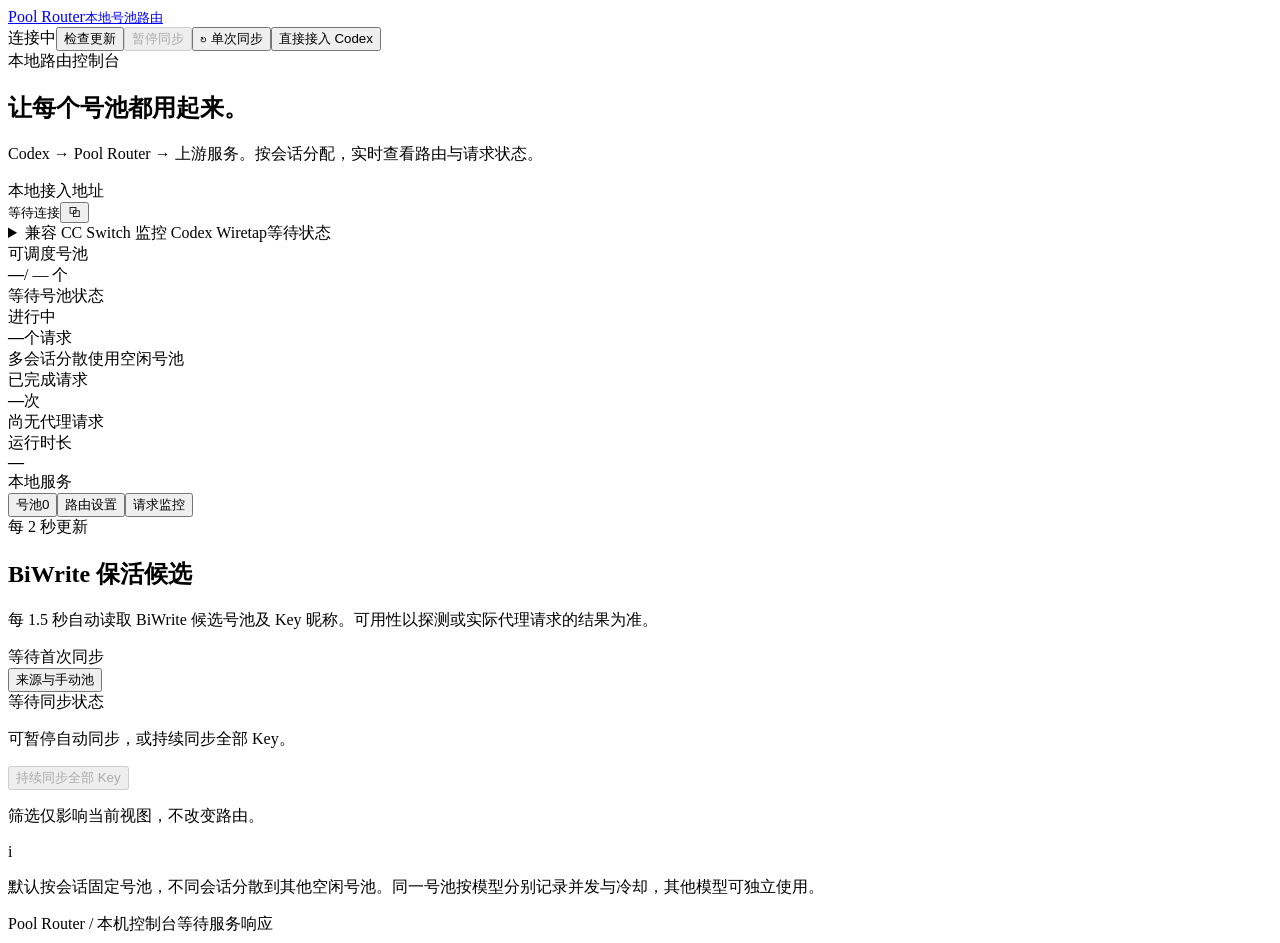
==== web/index.html @ d60b35f2 "Add verified release updates and fix Windows launcher validation" ====
<!doctype html>
<html lang="zh-CN">
<head>
  <meta charset="utf-8">
  <meta name="viewport" content="width=device-width, initial-scale=1">
  <meta name="color-scheme" content="light">
  <meta name="referrer" content="no-referrer">
  <title>Pool Router · 号池路由</title>
  <link rel="stylesheet" href="/style.css">
  <script src="/app.js" defer></script>
</head>
<body>
  <div class="app-shell">
    <header class="topbar">
      <a class="brand" href="/" aria-label="Pool Router 首页"><span class="brand-mark" aria-hidden="true"><i></i><i></i><i></i><i></i></span><span>Pool Router<small>本地号池路由</small></span></a>
      <div class="header-actions"><span class="live-status" id="service-status"><span class="status-dot"></span><span id="service-status-text">连接中</span></span><button class="button button-secondary" id="check-updates-button" type="button">检查更新</button><button class="button button-secondary" id="pause-sync-button" type="button" disabled>暂停同步</button><button class="button button-secondary" id="sync-button" type="button"><span aria-hidden="true">↻</span> 单次同步</button><button class="button button-primary" id="connect-button" type="button">直接接入 Codex</button></div>
    </header>

    <main>
      <section class="intro"><div><div class="eyebrow">本地路由控制台</div><h1>让每个号池都用起来。</h1><p>Codex → Pool Router → 上游服务。按会话分配，实时查看路由与请求状态。</p></div><div class="endpoint-chip"><span class="endpoint-label">本地接入地址</span><div><code id="base-url">等待连接</code><button class="icon-button" id="copy-url" type="button" aria-label="复制本地接入地址" title="复制接入地址">⧉</button></div></div></section>

      <div class="alert alert-error" id="connection-error" role="alert" hidden></div>
      <div class="alert alert-note" id="connection-note" hidden></div>
      <details id="legacy-integration" class="legacy-integration"><summary>兼容 CC Switch 监控 <span class="legacy-brand">Codex Wiretap</span><span id="legacy-status" class="badge badge-neutral">等待状态</span></summary><div class="legacy-integration-body"><p>只需接入一次，将 CC Switch 供应商接到本地入口。以后照旧在 CC Switch 修改 Key，Pool Router 按收到的 Key 和模型转发并记录元数据，不自动换号，也无须把 Key 复制到这里。</p><p class="legacy-path">Codex → CC Switch → Pool Router → 上游服务</p><p class="legacy-scope" id="legacy-scope">仅能监控经过本地入口的请求，无法查看未经过代理的 HTTPS 流量。</p><div class="legacy-actions"><button class="button button-secondary" id="legacy-connect-button" type="button">接入旧方式监控</button><button class="button button-secondary" id="legacy-restore-button" type="button">恢复旧方式接入前配置</button></div></div></details>

      <section class="stats-grid" aria-label="运行概况">
        <article class="stat-card"><span class="stat-label">可调度号池</span><div class="stat-main"><strong id="stat-ready">—</strong><span id="stat-total">/ — 个</span></div><span class="stat-foot" id="stat-verified">等待号池状态</span></article>
        <article class="stat-card"><span class="stat-label">进行中</span><div class="stat-main"><strong id="stat-active">—</strong><span>个请求</span></div><span class="stat-foot">多会话分散使用空闲号池</span></article>
        <article class="stat-card"><span class="stat-label">已完成请求</span><div class="stat-main"><strong id="stat-requests">—</strong><span>次</span></div><span class="stat-foot" id="stat-results">尚无代理请求</span></article>
        <article class="stat-card"><span class="stat-label">运行时长</span><div class="stat-main"><strong class="stat-time" id="stat-uptime">—</strong></div><span class="stat-foot" id="stat-version">本地服务</span></article>
      </section>

      <div class="workspace-header"><nav class="tabs" role="tablist" aria-label="控制台页面"><button class="tab active" id="tab-accounts" role="tab" aria-controls="panel-accounts" aria-selected="true" data-tab="accounts" type="button">号池<span id="account-count" class="count">0</span></button><button class="tab" id="tab-routing" role="tab" aria-controls="panel-routing" aria-selected="false" tabindex="-1" data-tab="routing" type="button">路由设置</button><button class="tab" id="tab-monitor" role="tab" aria-controls="panel-monitor" aria-selected="false" tabindex="-1" data-tab="monitor" type="button">请求监控</button></nav><span class="poll-hint"><span class="status-dot"></span>每 2 秒更新</span></div>

      <section id="panel-accounts" role="tabpanel" aria-labelledby="tab-accounts" class="tab-panel">
        <div class="panel-heading"><div><h2 id="source-heading">BiWrite 保活候选</h2><p id="source-description">每 1.5 秒自动读取 BiWrite 候选号池及 Key 昵称。可用性以探测或实际代理请求的结果为准。</p></div><div class="source-heading-actions"><div class="source-time" id="source-time">等待首次同步</div><button class="button button-secondary button-small" id="manage-sources" type="button">来源与手动池</button></div></div>
        <div class="source-controls"><div><span id="sync-mode-status" class="badge badge-neutral">等待同步状态</span><p id="sync-mode-description">可暂停自动同步，或持续同步全部 Key。</p></div><button class="button button-secondary button-small" id="sync-scope-button" type="button" disabled>持续同步全部 Key</button></div>
        <div class="alert alert-warning" id="source-warning" hidden></div>
        <section class="source-sync" id="source-sync" aria-labelledby="source-sync-heading" hidden><div class="source-sync-heading"><h3 id="source-sync-heading">来源同步</h3><p id="source-sync-description">显示当前上游的全部模型配置。保活候选与历史成功均不保证实时可用。</p></div><div class="source-sync-table-wrap"><table class="source-sync-table"><thead><tr><th scope="col">模型</th><th scope="col">配置 Key</th><th scope="col">保活候选</th><th scope="col">已导入</th><th scope="col">同步说明</th></tr></thead><tbody id="source-provider-list"></tbody></table></div></section>
        <div id="accounts-empty" class="empty-state" hidden><span class="empty-symbol" aria-hidden="true">▦</span><h3 id="accounts-empty-title">还没有同步到号池</h3><p id="accounts-empty-description">先在 BiWrite 配置上游服务并运行保活，Pool Router 每 1.5 秒自动读取候选号池，无须复制 Key。也可点击「单次同步」立即重新读取。</p></div>
        <div class="account-filter"><div class="model-filter-list" id="account-model-filter" role="group" aria-label="按模型筛选号池"></div><p id="account-filter-summary">筛选仅影响当前视图，不改变路由。</p></div>
        <div class="empty-state compact" id="accounts-filter-empty" hidden><h3>所选模型暂无号池</h3><p>可查看来源同步数量，或切换同步范围。模型筛选不会导入账号。</p></div>
        <div class="account-grid" id="account-list" aria-live="off"></div>
        <div class="info-strip"><span class="info-icon" aria-hidden="true">i</span><p>默认按会话固定号池，不同会话分散到其他空闲号池。同一号池按模型分别记录并发与冷却，其他模型可独立使用。</p></div>
      </section>

      <section id="panel-routing" role="tabpanel" aria-labelledby="tab-routing" class="tab-panel" hidden>
        <div class="panel-heading"><div><h2>配置一次，持续使用</h2><p>Codex 直接接入 Pool Router 后，以下路由设置会对后续请求生效。</p></div><span id="dirty-label" class="badge badge-amber" hidden>有未保存的修改</span></div>
        <form id="routing-form">
          <section class="source-settings"><div class="source-settings-heading"><div><h3>号池来源</h3><p>选择账号从哪里读取；下方路由策略单独决定如何分配请求。</p></div><button class="button button-secondary button-small" id="open-manual-editor" type="button">管理手动池</button></div><fieldset class="strategy-fieldset"><legend class="sr-only">号池来源模式</legend><div class="source-options"><label class="strategy-option"><input type="radio" name="source_mode" value="biwrite" checked><span><strong>自动读取 BiWrite</strong><small>默认每 1.5 秒自动同步，无须复制 Key</small></span><em>默认</em></label><label class="strategy-option"><input type="radio" name="source_mode" value="manual"><span><strong>手动维护号池</strong><small>使用本地自定义池，可配合自动路由策略</small></span></label></div></fieldset><p class="source-mode-hint" id="source-mode-hint">来源切换在保存设置后生效。自动来源也可以使用「指定号池」。</p></section>
          <section class="upstream-settings"><label class="field"><span>上游 Base URL</span><input id="upstream-base-url" name="upstream_base_url" type="url" autocomplete="off" autocapitalize="none" spellcheck="false" placeholder="https://api.example.com/v1"><small>自动来源可留空，从 BiWrite 读取；存在多个地址时请指定。切换为手动来源时沿用并保存已读取的地址；直接使用手动来源需填写。只接受 HTTPS 公网域名的默认端口，路径为根目录或 /v1。</small></label></section>
          <section class="legacy-settings"><label class="switch-row"><span><strong>允许旧方式监控</strong><small>默认开启。关闭后拒绝 CC Switch 传来的上游 Key，不影响使用本地令牌的号池模式。</small></span><input id="legacy-monitor-enabled" name="legacy_monitor_enabled" type="checkbox" role="switch" checked><span class="switch-track" aria-hidden="true"></span></label></section>
          <section class="gateway-settings"><h3>转发增强</h3><p>仅用于号池请求，兼容监控保留原始请求行为。</p><div class="gateway-options"><label class="switch-row"><span><strong>会话恢复</strong><small>在允许重试的资源类错误发生时尝试恢复会话，每次请求最多一次。</small></span><input id="session-recovery-enabled" name="session_recovery_enabled" type="checkbox" role="switch" checked><span class="switch-track" aria-hidden="true"></span></label><label class="switch-row"><span><strong>压缩上下文修复</strong><small>仅在特定的加密上下文错误发生时修复并重试一次。</small></span><input id="compaction-repair-enabled" name="compaction_repair_enabled" type="checkbox" role="switch" checked><span class="switch-track" aria-hidden="true"></span></label><label class="switch-row"><span><strong>压缩图片</strong><small>减小请求图片体积，可能降低图像细节。默认关闭。</small></span><input id="compress-images" name="compress_images" type="checkbox" role="switch"><span class="switch-track" aria-hidden="true"></span></label></div><label class="field gateway-timeout"><span>每次尝试等待首段输出上限（秒）</span><input id="first-output-timeout" name="first_output_timeout" type="number" min="1" max="3600" step="1" required value="120"><small>整体排队与等待仍受下方排队上限约束。</small></label></section>
          <div class="settings-grid">
            <section class="settings-card"><div class="section-number">01</div><h3>号池分配</h3><p class="section-description">选择会话与号池的对应方式。</p>
              <fieldset class="strategy-fieldset"><legend class="sr-only">路由策略</legend><div class="strategy-options">
                <label class="strategy-option"><input type="radio" name="strategy" value="sticky"><span><strong>会话固定</strong><small>优先复用同一号池，新会话分散分配</small></span><em>推荐</em></label>
                <label class="strategy-option"><input type="radio" name="strategy" value="random"><span><strong>随机选择</strong><small>每个请求随机选择一个可调度号池</small></span></label>
                <label class="strategy-option"><input type="radio" name="strategy" value="round_robin"><span><strong>轮流使用</strong><small>在可调度号池之间依次分配请求</small></span></label>
                <label class="strategy-option"><input type="radio" name="strategy" value="pinned"><span><strong>指定号池</strong><small>手动指定优先使用的号池</small></span></label>
              </div></fieldset>
              <label class="field" id="pinned-field" hidden><span>指定号池</span><select id="pinned-key" name="pinned_key"><option value="">请选择号池</option></select></label>
            </section>
            <section class="settings-card"><div class="section-number">02</div><h3>模型与推理</h3><p class="section-description">保留 Codex 选择，或在本地统一覆盖。</p>
              <label class="field"><span>请求模型</span><select id="model-override" name="model_override"><option value="">跟随 Codex</option></select><small>覆盖后，请求中的模型名称会改为所选模型。</small></label>
              <label class="field"><span>推理强度</span><select id="reasoning-override" name="reasoning_override"><option value="">跟随 Codex</option><option value="low">low</option><option value="medium">medium</option><option value="high">high</option><option value="xhigh">xhigh</option><option value="max">max</option><option value="ultra">ultra</option></select><small>上游是否支持该强度，取决于模型和供应商。</small></label>
              <div class="subtle-note">监控中的「返回模型」是供应商声明的字段，不能独立证明底层模型身份。</div>
            </section>
            <section class="settings-card"><div class="section-number">03</div><h3>并发与重试</h3><p class="section-description">限制单个号池的负载，容忍上游临时失败。</p>
              <div class="field-pair"><label class="field"><span>每号每模型并发</span><input id="max-concurrency" name="max_concurrency_per_key" type="number" min="1" max="128" step="1" required value="1"></label><label class="field"><span>最多重试次数</span><input id="max-retries" name="max_retries" type="number" min="0" max="99" step="1" required value="15"><small>默认最多重试 15 次，含首次请求最多尝试 16 次。0 表示只尝试一次。</small></label></div>
              <div class="field-pair"><label class="field"><span>排队上限（秒）</span><input id="queue-timeout" name="queue_timeout" type="number" min="1" max="3600" step="1" required value="600"></label><label class="field"><span>账号总并发</span><input id="shared-concurrency" name="shared_account_concurrency" type="number" min="0" max="128" step="1" required value="0"><small>0 表示不额外限制。</small></label></div>
              <label class="switch-row"><span><strong>记录请求监控</strong><small>记录路由、耗时、用量、重试结果与脱敏错误</small></span><input id="recording-enabled" name="recording_enabled" type="checkbox" role="switch"><span class="switch-track" aria-hidden="true"></span></label>
              <div class="subtle-note">同一号池的不同模型独立计算并发与冷却。日常请求监控展示元数据与脱敏错误摘要。已经返回有效内容后，不自动重放请求。</div>
            </section>
          </div>
          <div class="save-bar"><p id="save-hint">设置由本地服务保存。</p><div><button class="button button-secondary" id="discard-settings" type="button" disabled>撤销修改</button><button class="button button-primary" id="save-settings" type="submit" disabled>保存设置</button></div></div>
        </form>
        <details id="manual-editor" class="manual-editor"><summary>手动池管理 <span id="manual-count" class="count">0</span><span class="manual-summary-note">可提前维护，保存来源设置后才会切换</span></summary><div class="manual-editor-body"><p class="manual-explanation" id="manual-effect-note">当前使用自动来源时，增删手动池不会改变当前路由。相同 Key 再次提交会更新该账号。</p><div class="alert alert-warning" id="manual-error" hidden></div><form id="manual-form" autocomplete="off"><div class="manual-form-grid"><label class="field"><span>上游 Key</span><input id="manual-key" type="password" autocomplete="off" autocapitalize="none" spellcheck="false" required placeholder="仅提交给本机，不回显已存 Key"><small>添加或更新均需输入 Key，成功后清空。</small></label><label class="field"><span>模型 ID</span><input id="manual-models" type="text" autocomplete="off" autocapitalize="none" spellcheck="false" required placeholder="gpt-6-astra, gpt-6.1-sol"><small>多个模型用逗号分隔。</small></label><label class="field"><span>昵称（可选）</span><input id="manual-label" type="text" autocomplete="off" maxlength="120" placeholder="例如：备用账号"></label><label class="field"><span>每模型并发上限</span><input id="manual-concurrency" type="number" min="1" max="128" step="1" value="1" required></label></div><div class="manual-form-actions"><span>Key 不写入浏览器存储，只保存到本机手动池。</span><button id="save-manual-account" class="button button-primary" type="submit">添加或更新账号</button></div></form><div class="manual-list" id="manual-list"></div><div class="subtle-note" id="manual-empty">手动池尚未添加账号。空池不能切换为手动来源。</div><p class="manual-delete-note">删除会立即移除手动池账号。若当前指定该账号，不会自动改用其他账号。</p></div></details>
        <div class="info-strip"><span class="info-icon" aria-hidden="true">i</span><p>切换同一供应商的号池，不代表上下文不再传输。上下文是否重传取决于请求协议与会话状态；缓存命中取决于上游实现。监控会分别显示输入规模和缓存 token。</p></div>
      </section>

      <section id="panel-monitor" role="tabpanel" aria-labelledby="tab-monitor" class="tab-panel" hidden>
        <div class="panel-heading"><div><h2>请求经过哪里，一目了然</h2><p>查看请求分配、重试和用量。点击一条记录可查看详情。</p></div><span id="recording-status" class="badge badge-neutral">记录状态未知</span></div>
        <div class="monitor-toolbar"><label class="filter-field"><span>模型</span><select id="filter-model"><option value="">全部模型</option></select></label><label class="filter-field filter-search"><span>对话名称 / ID</span><input id="filter-conversation" type="search" placeholder="搜索对话名称或 ID" autocomplete="off"></label><label class="filter-field"><span>状态</span><select id="filter-status"><option value="">全部状态</option><option value="success">成功</option><option value="failure">失败</option><option value="active">进行中</option></select></label><label class="filter-field filter-tier"><span>服务档位</span><select id="filter-tier"><option value="">全部档位</option><option value="fast">Fast 请求</option><option value="fast_to_normal">请求 Fast、响应普通</option><option value="unknown">未知或未确认</option></select></label><button class="button button-secondary" id="refresh-records" type="button">刷新</button></div>
        <div class="alert alert-warning" id="records-error" hidden></div>
        <div class="table-wrap"><table class="records-table"><thead><tr><th scope="col">对话 / 时间</th><th scope="col">模型 / 推理强度</th><th scope="col">账号 / 转发方式</th><th scope="col">请求档位 → 响应档位</th><th scope="col">状态</th><th scope="col">耗时 / 有效输出</th><th scope="col">输入 / 输出</th><th scope="col">缓存 token</th></tr></thead><tbody id="records-body"></tbody></table><div class="empty-state compact" id="records-empty"><h3>尚无请求记录</h3><p>请求经过 Pool Router 后，路由情况与诊断信息会显示在这里。</p></div></div><div class="table-footer"><span id="record-count">0 条记录</span><span>档位仅为上游声明；缺失字段显示「—」或未确认</span></div>
      </section>
    </main>
    <footer class="page-footer"><span>Pool Router <span class="footer-separator">/</span> 本机控制台</span><span id="last-update">等待服务响应</span></footer>
  </div>

  <dialog id="update-dialog" class="update-dialog" aria-labelledby="update-dialog-title"><div class="dialog-header"><div><div class="eyebrow">POOL ROUTER</div><h2 id="update-dialog-title">检查更新</h2></div><button class="icon-button dialog-close" id="close-update-dialog" type="button" aria-label="关闭更新窗口">×</button></div><div class="update-content"><div class="update-versions"><dl><dt>当前版本</dt><dd id="update-current-version">未知</dd></dl><dl><dt>最新正式版</dt><dd id="update-latest-version">尚未取得</dd></dl></div><p class="update-asset" id="update-asset-name">检查后显示适合本机的安装包</p><progress id="update-progress" aria-label="正在检查更新" hidden></progress><p id="update-message" class="update-message" role="status" aria-live="polite">检查 GitHub 最新正式 Release。</p><a id="update-release-link" target="_blank" rel="noopener noreferrer" referrerpolicy="no-referrer" hidden>在 GitHub 查看此版本</a><div class="dialog-actions"><button class="button button-secondary" id="update-recheck" type="button">检查更新</button><button class="button button-primary" id="update-download" type="button" disabled>下载并打开安装包</button></div></div><div class="dialog-footer">更新来自本仓库的正式 Release。下载后校验 SHA256 并打开安装包，由你完成安装，现有配置保留。不会自动安装仓库 main 分支的改动。</div></dialog>
  <dialog id="record-dialog" class="record-dialog"><div class="dialog-header"><div><div class="eyebrow">REQUEST INSPECTOR</div><h2>请求详情</h2></div><button class="icon-button dialog-close" id="close-record-dialog" type="button" aria-label="关闭请求详情">×</button></div><div id="record-details"></div><div class="dialog-footer">展示请求元数据、脱敏后的错误详情与恢复动作，不展示密钥或正常请求正文。</div></dialog>
  <dialog id="probe-dialog" class="probe-dialog"><div class="dialog-header"><h2>验证号池</h2><button class="icon-button dialog-close" id="close-probe-dialog" type="button" aria-label="关闭号池验证">×</button></div><form id="probe-form"><p id="probe-description"></p><label class="field"><span>验证模型</span><select id="probe-model" required></select></label><div class="subtle-note">将向所选上游服务发送一个小请求，会使用该号池的额度。成功只表示本次请求可用。</div><div class="dialog-actions"><button class="button button-secondary" id="cancel-probe" type="button">关闭</button><button class="button button-primary" id="submit-probe" type="submit">发送验证请求</button></div></form><section id="probe-result" class="probe-result" aria-live="polite" hidden><div class="probe-result-heading"><h3>本次验证详情</h3><span id="probe-result-status" class="badge badge-neutral">等待验证</span></div><div id="probe-result-content"></div></section><div class="dialog-footer">验证详情仅保留在当前页面内存中，刷新后清除。日常请求正文不会显示在这里。</div></dialog>
  <div class="toast-region" id="toast-region" role="status" aria-live="polite" aria-atomic="true"></div>
</body>
</html>
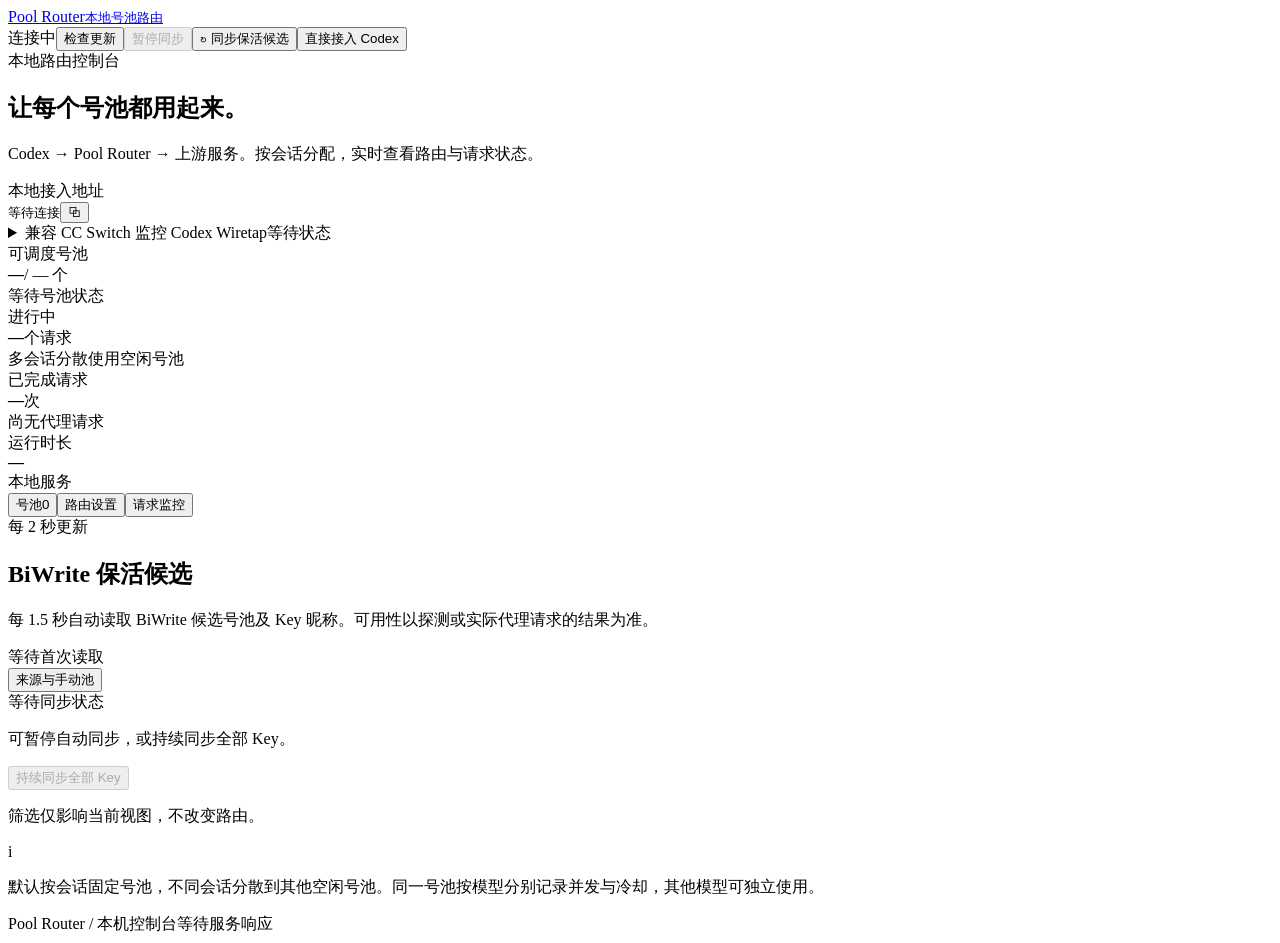
==== commit ffd10e26: "Clarify BiWrite candidate sync and preserve observed health states" ====
--- a/web/index.html
+++ b/web/index.html
@@ -13,7 +13,7 @@
   <div class="app-shell">
     <header class="topbar">
       <a class="brand" href="/" aria-label="Pool Router 首页"><span class="brand-mark" aria-hidden="true"><i></i><i></i><i></i><i></i></span><span>Pool Router<small>本地号池路由</small></span></a>
-      <div class="header-actions"><span class="live-status" id="service-status"><span class="status-dot"></span><span id="service-status-text">连接中</span></span><button class="button button-secondary" id="check-updates-button" type="button">检查更新</button><button class="button button-secondary" id="pause-sync-button" type="button" disabled>暂停同步</button><button class="button button-secondary" id="sync-button" type="button"><span aria-hidden="true">↻</span> 单次同步</button><button class="button button-primary" id="connect-button" type="button">直接接入 Codex</button></div>
+      <div class="header-actions"><span class="live-status" id="service-status"><span class="status-dot"></span><span id="service-status-text">连接中</span></span><button class="button button-secondary" id="check-updates-button" type="button">检查更新</button><button class="button button-secondary" id="pause-sync-button" type="button" disabled>暂停同步</button><button class="button button-secondary" id="sync-button" type="button"><span aria-hidden="true">↻</span> 同步保活候选</button><button class="button button-primary" id="connect-button" type="button">直接接入 Codex</button></div>
     </header>
 
     <main>
@@ -33,11 +33,11 @@
       <div class="workspace-header"><nav class="tabs" role="tablist" aria-label="控制台页面"><button class="tab active" id="tab-accounts" role="tab" aria-controls="panel-accounts" aria-selected="true" data-tab="accounts" type="button">号池<span id="account-count" class="count">0</span></button><button class="tab" id="tab-routing" role="tab" aria-controls="panel-routing" aria-selected="false" tabindex="-1" data-tab="routing" type="button">路由设置</button><button class="tab" id="tab-monitor" role="tab" aria-controls="panel-monitor" aria-selected="false" tabindex="-1" data-tab="monitor" type="button">请求监控</button></nav><span class="poll-hint"><span class="status-dot"></span>每 2 秒更新</span></div>
 
       <section id="panel-accounts" role="tabpanel" aria-labelledby="tab-accounts" class="tab-panel">
-        <div class="panel-heading"><div><h2 id="source-heading">BiWrite 保活候选</h2><p id="source-description">每 1.5 秒自动读取 BiWrite 候选号池及 Key 昵称。可用性以探测或实际代理请求的结果为准。</p></div><div class="source-heading-actions"><div class="source-time" id="source-time">等待首次同步</div><button class="button button-secondary button-small" id="manage-sources" type="button">来源与手动池</button></div></div>
+        <div class="panel-heading"><div><h2 id="source-heading">BiWrite 保活候选</h2><p id="source-description">每 1.5 秒自动读取 BiWrite 候选号池及 Key 昵称。可用性以探测或实际代理请求的结果为准。</p></div><div class="source-heading-actions"><div class="source-time" id="source-time">等待首次读取</div><button class="button button-secondary button-small" id="manage-sources" type="button">来源与手动池</button></div></div>
         <div class="source-controls"><div><span id="sync-mode-status" class="badge badge-neutral">等待同步状态</span><p id="sync-mode-description">可暂停自动同步，或持续同步全部 Key。</p></div><button class="button button-secondary button-small" id="sync-scope-button" type="button" disabled>持续同步全部 Key</button></div>
         <div class="alert alert-warning" id="source-warning" hidden></div>
         <section class="source-sync" id="source-sync" aria-labelledby="source-sync-heading" hidden><div class="source-sync-heading"><h3 id="source-sync-heading">来源同步</h3><p id="source-sync-description">显示当前上游的全部模型配置。保活候选与历史成功均不保证实时可用。</p></div><div class="source-sync-table-wrap"><table class="source-sync-table"><thead><tr><th scope="col">模型</th><th scope="col">配置 Key</th><th scope="col">保活候选</th><th scope="col">已导入</th><th scope="col">同步说明</th></tr></thead><tbody id="source-provider-list"></tbody></table></div></section>
-        <div id="accounts-empty" class="empty-state" hidden><span class="empty-symbol" aria-hidden="true">▦</span><h3 id="accounts-empty-title">还没有同步到号池</h3><p id="accounts-empty-description">先在 BiWrite 配置上游服务并运行保活，Pool Router 每 1.5 秒自动读取候选号池，无须复制 Key。也可点击「单次同步」立即重新读取。</p></div>
+        <div id="accounts-empty" class="empty-state" hidden><span class="empty-symbol" aria-hidden="true">▦</span><h3 id="accounts-empty-title">还没有同步到号池</h3><p id="accounts-empty-description">先在 BiWrite 配置上游服务并运行保活，Pool Router 每 1.5 秒自动读取候选号池，无须复制 Key。也可点击「同步保活候选」重新读取；此操作不触发保活。</p></div>
         <div class="account-filter"><div class="model-filter-list" id="account-model-filter" role="group" aria-label="按模型筛选号池"></div><p id="account-filter-summary">筛选仅影响当前视图，不改变路由。</p></div>
         <div class="empty-state compact" id="accounts-filter-empty" hidden><h3>所选模型暂无号池</h3><p>可查看来源同步数量，或切换同步范围。模型筛选不会导入账号。</p></div>
         <div class="account-grid" id="account-list" aria-live="off"></div>
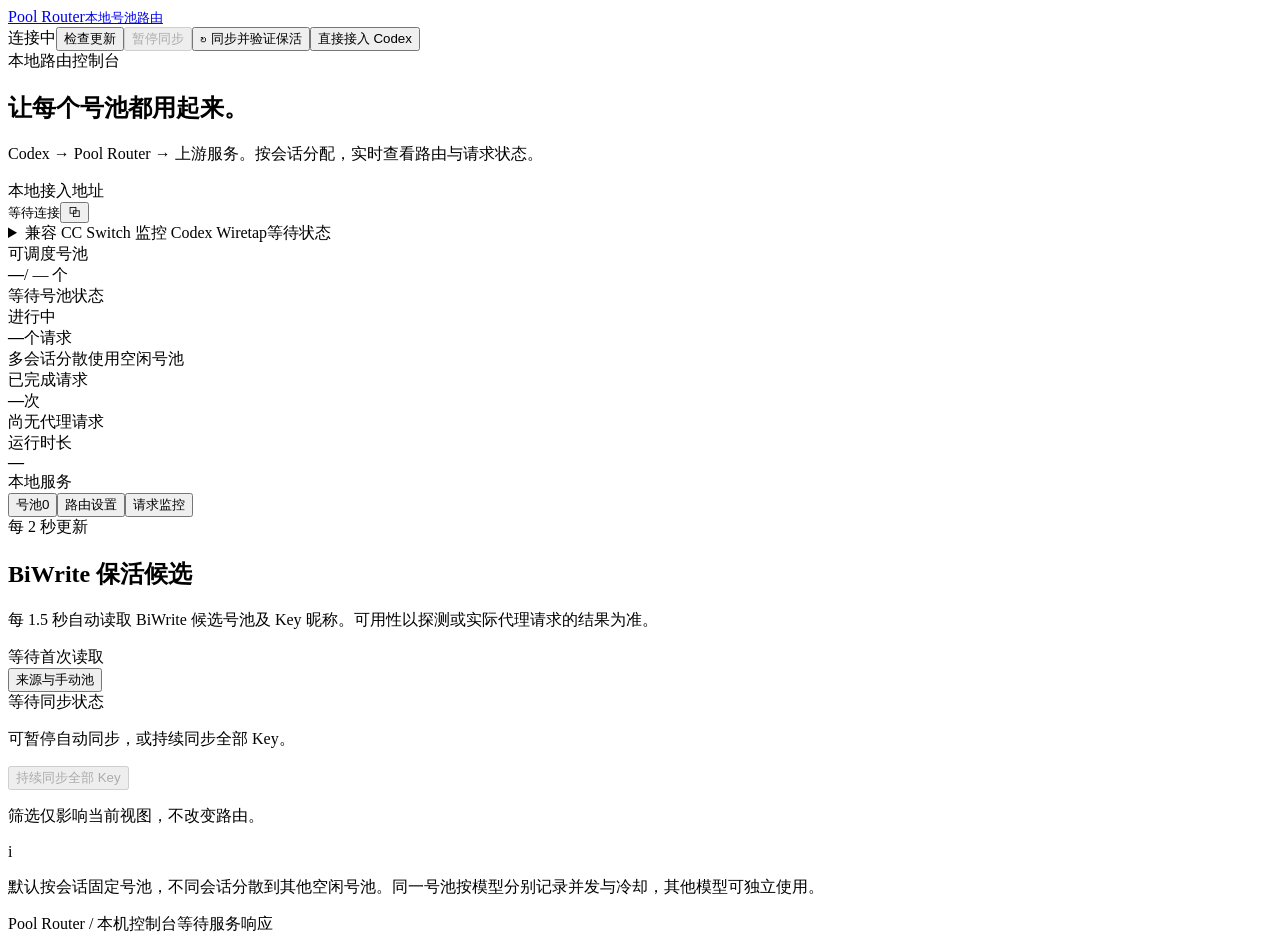
==== commit c88b1f45: "Verify BiWrite candidates in real time on manual sync and keep the console responsive" ====
--- a/web/index.html
+++ b/web/index.html
@@ -6,6 +6,7 @@
   <meta name="color-scheme" content="light">
   <meta name="referrer" content="no-referrer">
   <title>Pool Router · 号池路由</title>
+  <link rel="icon" href="data:image/svg+xml,%3Csvg xmlns=&apos;http://www.w3.org/2000/svg&apos; viewBox=&apos;0 0 16 16&apos;%3E%3Crect width=&apos;16&apos; height=&apos;16&apos; rx=&apos;4&apos; fill=&apos;%23111827&apos;/%3E%3Cg fill=&apos;%2360a5fa&apos;%3E%3Ccircle cx=&apos;5.5&apos; cy=&apos;5.5&apos; r=&apos;1.6&apos;/%3E%3Ccircle cx=&apos;10.5&apos; cy=&apos;5.5&apos; r=&apos;1.6&apos;/%3E%3Ccircle cx=&apos;5.5&apos; cy=&apos;10.5&apos; r=&apos;1.6&apos;/%3E%3Ccircle cx=&apos;10.5&apos; cy=&apos;10.5&apos; r=&apos;1.6&apos;/%3E%3C/g%3E%3C/svg%3E">
   <link rel="stylesheet" href="/style.css">
   <script src="/app.js" defer></script>
 </head>
@@ -13,7 +14,7 @@
   <div class="app-shell">
     <header class="topbar">
       <a class="brand" href="/" aria-label="Pool Router 首页"><span class="brand-mark" aria-hidden="true"><i></i><i></i><i></i><i></i></span><span>Pool Router<small>本地号池路由</small></span></a>
-      <div class="header-actions"><span class="live-status" id="service-status"><span class="status-dot"></span><span id="service-status-text">连接中</span></span><button class="button button-secondary" id="check-updates-button" type="button">检查更新</button><button class="button button-secondary" id="pause-sync-button" type="button" disabled>暂停同步</button><button class="button button-secondary" id="sync-button" type="button"><span aria-hidden="true">↻</span> 同步保活候选</button><button class="button button-primary" id="connect-button" type="button">直接接入 Codex</button></div>
+      <div class="header-actions"><span class="live-status" id="service-status"><span class="status-dot"></span><span id="service-status-text">连接中</span></span><button class="button button-secondary" id="check-updates-button" type="button">检查更新</button><button class="button button-secondary" id="pause-sync-button" type="button" disabled>暂停同步</button><button class="button button-secondary" id="sync-button" type="button"><span aria-hidden="true">↻</span> 同步并验证保活</button><button class="button button-primary" id="connect-button" type="button">直接接入 Codex</button></div>
     </header>
 
     <main>
@@ -37,7 +38,7 @@
         <div class="source-controls"><div><span id="sync-mode-status" class="badge badge-neutral">等待同步状态</span><p id="sync-mode-description">可暂停自动同步，或持续同步全部 Key。</p></div><button class="button button-secondary button-small" id="sync-scope-button" type="button" disabled>持续同步全部 Key</button></div>
         <div class="alert alert-warning" id="source-warning" hidden></div>
         <section class="source-sync" id="source-sync" aria-labelledby="source-sync-heading" hidden><div class="source-sync-heading"><h3 id="source-sync-heading">来源同步</h3><p id="source-sync-description">显示当前上游的全部模型配置。保活候选与历史成功均不保证实时可用。</p></div><div class="source-sync-table-wrap"><table class="source-sync-table"><thead><tr><th scope="col">模型</th><th scope="col">配置 Key</th><th scope="col">保活候选</th><th scope="col">已导入</th><th scope="col">同步说明</th></tr></thead><tbody id="source-provider-list"></tbody></table></div></section>
-        <div id="accounts-empty" class="empty-state" hidden><span class="empty-symbol" aria-hidden="true">▦</span><h3 id="accounts-empty-title">还没有同步到号池</h3><p id="accounts-empty-description">先在 BiWrite 配置上游服务并运行保活，Pool Router 每 1.5 秒自动读取候选号池，无须复制 Key。也可点击「同步保活候选」重新读取；此操作不触发保活。</p></div>
+        <div id="accounts-empty" class="empty-state" hidden><span class="empty-symbol" aria-hidden="true">▦</span><h3 id="accounts-empty-title">还没有同步到号池</h3><p id="accounts-empty-description">先在 BiWrite 配置上游服务并运行保活，再点击「同步并验证保活」。Pool Router 会发送小请求验证候选，明确失效的模型将退出号池。</p></div>
         <div class="account-filter"><div class="model-filter-list" id="account-model-filter" role="group" aria-label="按模型筛选号池"></div><p id="account-filter-summary">筛选仅影响当前视图，不改变路由。</p></div>
         <div class="empty-state compact" id="accounts-filter-empty" hidden><h3>所选模型暂无号池</h3><p>可查看来源同步数量，或切换同步范围。模型筛选不会导入账号。</p></div>
         <div class="account-grid" id="account-list" aria-live="off"></div>
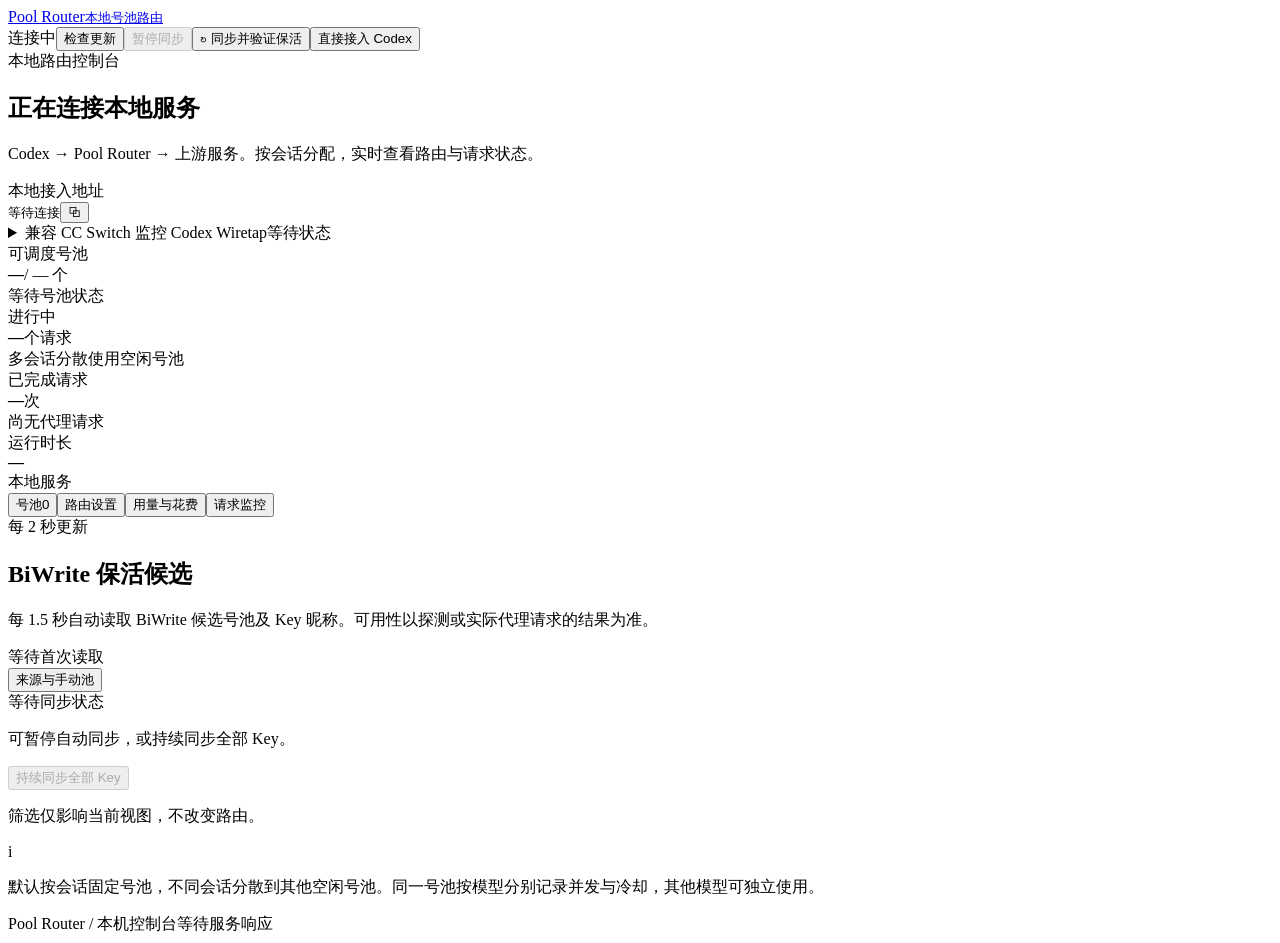
==== commit 1e07294a: "Add daily token accounting with a tunable price table, and stop heartbeats from splitting upstream e" ====
--- a/web/index.html
+++ b/web/index.html
@@ -18,7 +18,7 @@
     </header>
 
     <main>
-      <section class="intro"><div><div class="eyebrow">本地路由控制台</div><h1>让每个号池都用起来。</h1><p>Codex → Pool Router → 上游服务。按会话分配，实时查看路由与请求状态。</p></div><div class="endpoint-chip"><span class="endpoint-label">本地接入地址</span><div><code id="base-url">等待连接</code><button class="icon-button" id="copy-url" type="button" aria-label="复制本地接入地址" title="复制接入地址">⧉</button></div></div></section>
+      <section class="intro"><div><div class="eyebrow">本地路由控制台</div><h1 id="readiness-headline">正在连接本地服务</h1><p id="readiness-detail">Codex → Pool Router → 上游服务。按会话分配，实时查看路由与请求状态。</p><p class="readiness-action" id="readiness-action"></p></div><div class="endpoint-chip"><span class="endpoint-label">本地接入地址</span><div><code id="base-url">等待连接</code><button class="icon-button" id="copy-url" type="button" aria-label="复制本地接入地址" title="复制接入地址">⧉</button></div></div></section>
 
       <div class="alert alert-error" id="connection-error" role="alert" hidden></div>
       <div class="alert alert-note" id="connection-note" hidden></div>
@@ -31,12 +31,12 @@
         <article class="stat-card"><span class="stat-label">运行时长</span><div class="stat-main"><strong class="stat-time" id="stat-uptime">—</strong></div><span class="stat-foot" id="stat-version">本地服务</span></article>
       </section>
 
-      <div class="workspace-header"><nav class="tabs" role="tablist" aria-label="控制台页面"><button class="tab active" id="tab-accounts" role="tab" aria-controls="panel-accounts" aria-selected="true" data-tab="accounts" type="button">号池<span id="account-count" class="count">0</span></button><button class="tab" id="tab-routing" role="tab" aria-controls="panel-routing" aria-selected="false" tabindex="-1" data-tab="routing" type="button">路由设置</button><button class="tab" id="tab-monitor" role="tab" aria-controls="panel-monitor" aria-selected="false" tabindex="-1" data-tab="monitor" type="button">请求监控</button></nav><span class="poll-hint"><span class="status-dot"></span>每 2 秒更新</span></div>
+      <div class="workspace-header"><nav class="tabs" role="tablist" aria-label="控制台页面"><button class="tab active" id="tab-accounts" role="tab" aria-controls="panel-accounts" aria-selected="true" data-tab="accounts" type="button">号池<span id="account-count" class="count">0</span></button><button class="tab" id="tab-routing" role="tab" aria-controls="panel-routing" aria-selected="false" tabindex="-1" data-tab="routing" type="button">路由设置</button><button class="tab" id="tab-usage" role="tab" aria-controls="panel-usage" aria-selected="false" tabindex="-1" data-tab="usage" type="button">用量与花费</button><button class="tab" id="tab-monitor" role="tab" aria-controls="panel-monitor" aria-selected="false" tabindex="-1" data-tab="monitor" type="button">请求监控</button></nav><span class="poll-hint"><span class="status-dot"></span>每 2 秒更新</span></div>
 
       <section id="panel-accounts" role="tabpanel" aria-labelledby="tab-accounts" class="tab-panel">
         <div class="panel-heading"><div><h2 id="source-heading">BiWrite 保活候选</h2><p id="source-description">每 1.5 秒自动读取 BiWrite 候选号池及 Key 昵称。可用性以探测或实际代理请求的结果为准。</p></div><div class="source-heading-actions"><div class="source-time" id="source-time">等待首次读取</div><button class="button button-secondary button-small" id="manage-sources" type="button">来源与手动池</button></div></div>
         <div class="source-controls"><div><span id="sync-mode-status" class="badge badge-neutral">等待同步状态</span><p id="sync-mode-description">可暂停自动同步，或持续同步全部 Key。</p></div><button class="button button-secondary button-small" id="sync-scope-button" type="button" disabled>持续同步全部 Key</button></div>
-        <div class="alert alert-warning" id="source-warning" hidden></div>
+        <details class="alert alert-warning source-warning" id="source-warning" hidden><summary id="source-warning-summary">来源说明</summary><div id="source-warning-body"></div></details>
         <section class="source-sync" id="source-sync" aria-labelledby="source-sync-heading" hidden><div class="source-sync-heading"><h3 id="source-sync-heading">来源同步</h3><p id="source-sync-description">显示当前上游的全部模型配置。保活候选与历史成功均不保证实时可用。</p></div><div class="source-sync-table-wrap"><table class="source-sync-table"><thead><tr><th scope="col">模型</th><th scope="col">配置 Key</th><th scope="col">保活候选</th><th scope="col">已导入</th><th scope="col">同步说明</th></tr></thead><tbody id="source-provider-list"></tbody></table></div></section>
         <div id="accounts-empty" class="empty-state" hidden><span class="empty-symbol" aria-hidden="true">▦</span><h3 id="accounts-empty-title">还没有同步到号池</h3><p id="accounts-empty-description">先在 BiWrite 配置上游服务并运行保活，再点击「同步并验证保活」。Pool Router 会发送小请求验证候选，明确失效的模型将退出号池。</p></div>
         <div class="account-filter"><div class="model-filter-list" id="account-model-filter" role="group" aria-label="按模型筛选号池"></div><p id="account-filter-summary">筛选仅影响当前视图，不改变路由。</p></div>
@@ -78,6 +78,62 @@
         </form>
         <details id="manual-editor" class="manual-editor"><summary>手动池管理 <span id="manual-count" class="count">0</span><span class="manual-summary-note">可提前维护，保存来源设置后才会切换</span></summary><div class="manual-editor-body"><p class="manual-explanation" id="manual-effect-note">当前使用自动来源时，增删手动池不会改变当前路由。相同 Key 再次提交会更新该账号。</p><div class="alert alert-warning" id="manual-error" hidden></div><form id="manual-form" autocomplete="off"><div class="manual-form-grid"><label class="field"><span>上游 Key</span><input id="manual-key" type="password" autocomplete="off" autocapitalize="none" spellcheck="false" required placeholder="仅提交给本机，不回显已存 Key"><small>添加或更新均需输入 Key，成功后清空。</small></label><label class="field"><span>模型 ID</span><input id="manual-models" type="text" autocomplete="off" autocapitalize="none" spellcheck="false" required placeholder="gpt-6-astra, gpt-6.1-sol"><small>多个模型用逗号分隔。</small></label><label class="field"><span>昵称（可选）</span><input id="manual-label" type="text" autocomplete="off" maxlength="120" placeholder="例如：备用账号"></label><label class="field"><span>每模型并发上限</span><input id="manual-concurrency" type="number" min="1" max="128" step="1" value="1" required></label></div><div class="manual-form-actions"><span>Key 不写入浏览器存储，只保存到本机手动池。</span><button id="save-manual-account" class="button button-primary" type="submit">添加或更新账号</button></div></form><div class="manual-list" id="manual-list"></div><div class="subtle-note" id="manual-empty">手动池尚未添加账号。空池不能切换为手动来源。</div><p class="manual-delete-note">删除会立即移除手动池账号。若当前指定该账号，不会自动改用其他账号。</p></div></details>
         <div class="info-strip"><span class="info-icon" aria-hidden="true">i</span><p>切换同一供应商的号池，不代表上下文不再传输。上下文是否重传取决于请求协议与会话状态；缓存命中取决于上游实现。监控会分别显示输入规模和缓存 token。</p></div>
+      <details class="usage-pricing config-files" id="config-files">
+        <summary>查看配置文件<span class="badge badge-neutral">只读</span></summary>
+        <div class="usage-pricing-body">
+          <p>这里显示决定行为的两个文件，密钥已隐去。上面的表单改完保存会写回 Pool Router 的配置；要手工微调可以直接编辑文件，改完重启本地服务生效。</p>
+          <div id="config-file-list"></div>
+        </div>
+      </details>
+      </section>
+
+      <section id="panel-usage" role="tabpanel" aria-labelledby="tab-usage" class="tab-panel" hidden>
+        <div class="panel-heading"><div><h2>每天用了多少，花了多少</h2><p id="usage-description">按上游返回的用量统计，金额是按下方价目表折算的估算值，不是账单。</p></div><div class="source-heading-actions"><label class="usage-range-label" for="usage-range">统计范围</label><select id="usage-range"><option value="7">近 7 天</option><option value="30" selected>近 30 天</option><option value="90">近 90 天</option></select></div></div>
+
+        <section class="stats-grid" aria-label="今日用量">
+          <article class="stat-card"><span class="stat-label">今天花费</span><div class="stat-main"><strong id="usage-today-cost">—</strong></div><span class="stat-foot" id="usage-today-cost-foot">等待用量数据</span></article>
+          <article class="stat-card"><span class="stat-label">今天 token</span><div class="stat-main"><strong id="usage-today-tokens">—</strong></div><span class="stat-foot" id="usage-today-tokens-foot">输入与输出合计</span></article>
+          <article class="stat-card"><span class="stat-label">区间花费</span><div class="stat-main"><strong id="usage-range-cost">—</strong></div><span class="stat-foot" id="usage-range-foot">所选范围合计</span></article>
+          <article class="stat-card"><span class="stat-label">缓存命中</span><div class="stat-main"><strong id="usage-cache-rate">—</strong></div><span class="stat-foot" id="usage-cache-foot">缓存读取占输入的比例</span></article>
+        </section>
+
+        <div class="alert alert-warning" id="usage-warning" hidden></div>
+
+        <section class="usage-chart-block" aria-labelledby="usage-cost-chart-heading">
+          <div class="usage-chart-heading"><h3 id="usage-cost-chart-heading">每日花费</h3><p id="usage-cost-chart-note">柱高按所选范围内的最大值缩放。</p></div>
+          <div class="usage-chart" id="usage-cost-chart"></div>
+        </section>
+
+        <section class="usage-chart-block" aria-labelledby="usage-token-chart-heading">
+          <div class="usage-chart-heading"><h3 id="usage-token-chart-heading">每日 token</h3><p>输入与输出合计。与花费分开看，因为两者量纲不同。</p></div>
+          <div class="usage-chart" id="usage-token-chart"></div>
+        </section>
+
+        <div class="usage-breakdowns">
+          <section class="usage-breakdown" aria-labelledby="usage-by-model-heading"><h3 id="usage-by-model-heading">按模型</h3><div class="usage-bar-list" id="usage-by-model"></div></section>
+          <section class="usage-breakdown" aria-labelledby="usage-by-effort-heading"><h3 id="usage-by-effort-heading">按推理档位</h3><div class="usage-bar-list" id="usage-by-effort"></div></section>
+          <section class="usage-breakdown" aria-labelledby="usage-by-key-heading"><h3 id="usage-by-key-heading">按账号</h3><div class="usage-bar-list" id="usage-by-key"></div></section>
+          <section class="usage-breakdown" aria-labelledby="usage-by-conversation-heading"><h3 id="usage-by-conversation-heading">按对话</h3><div class="usage-bar-list" id="usage-by-conversation"></div></section>
+        </div>
+
+        <details class="usage-pricing" id="usage-pricing">
+          <summary>价目表与汇率<span id="usage-pricing-badge" class="badge badge-neutral">按公开标准价</span></summary>
+          <div class="usage-pricing-body">
+            <p id="usage-pricing-note">单价按美元每百万 token 填写。中转服务按自己的倍率结算，可用下面的结算倍率一次性折算，也可直接改每个模型的单价。</p>
+            <form id="usage-pricing-form">
+              <div class="field-grid">
+                <label class="field"><span>结算倍率</span><input id="pricing-rate" type="number" step="0.01" min="0" max="1000"><small>上游按官方价的几倍结算，1 表示与所填单价一致。</small></label>
+                <label class="field"><span>显示货币</span><input id="pricing-currency" type="text" maxlength="8"><small>金额同时显示美元与这个货币。</small></label>
+                <label class="field"><span>汇率</span><input id="pricing-fx" type="number" step="0.0001" min="0" max="10000"><small>1 美元折合多少显示货币。</small></label>
+                <label class="field"><span>日界偏移（分钟）</span><input id="pricing-offset" type="number" step="30" min="-1440" max="1440"><small>按哪个时区切分「今天」。东八区填 480。</small></label>
+              </div>
+              <div class="usage-price-table-wrap"><table class="usage-price-table"><thead><tr><th scope="col">模型</th><th scope="col">上下文</th><th scope="col">输入</th><th scope="col">缓存读取</th><th scope="col">缓存写入 30 分钟</th><th scope="col">缓存写入 12 小时</th><th scope="col">输出</th></tr></thead><tbody id="usage-price-rows"></tbody></table></div>
+              <div class="form-actions"><button class="button button-primary" id="pricing-save" type="submit">保存价目表</button><button class="button button-secondary" id="pricing-reset" type="button">还原为已保存的值</button><span id="pricing-source" class="usage-pricing-source"></span></div>
+            </form>
+          </div>
+        </details>
+
+        <div class="info-strip"><span class="info-icon" aria-hidden="true">i</span><p id="usage-footnote">统计只包含上游返回了用量的请求。推理 token 已经计入输出，不重复计价；缓存写入按公开价高于普通输入，缺少生命期细分时按较便宜的 30 分钟价估算。托管工具的按次费用不在用量里，因此这里是 token 花费而不是账单总额。</p></div>
       </section>
 
       <section id="panel-monitor" role="tabpanel" aria-labelledby="tab-monitor" class="tab-panel" hidden>
